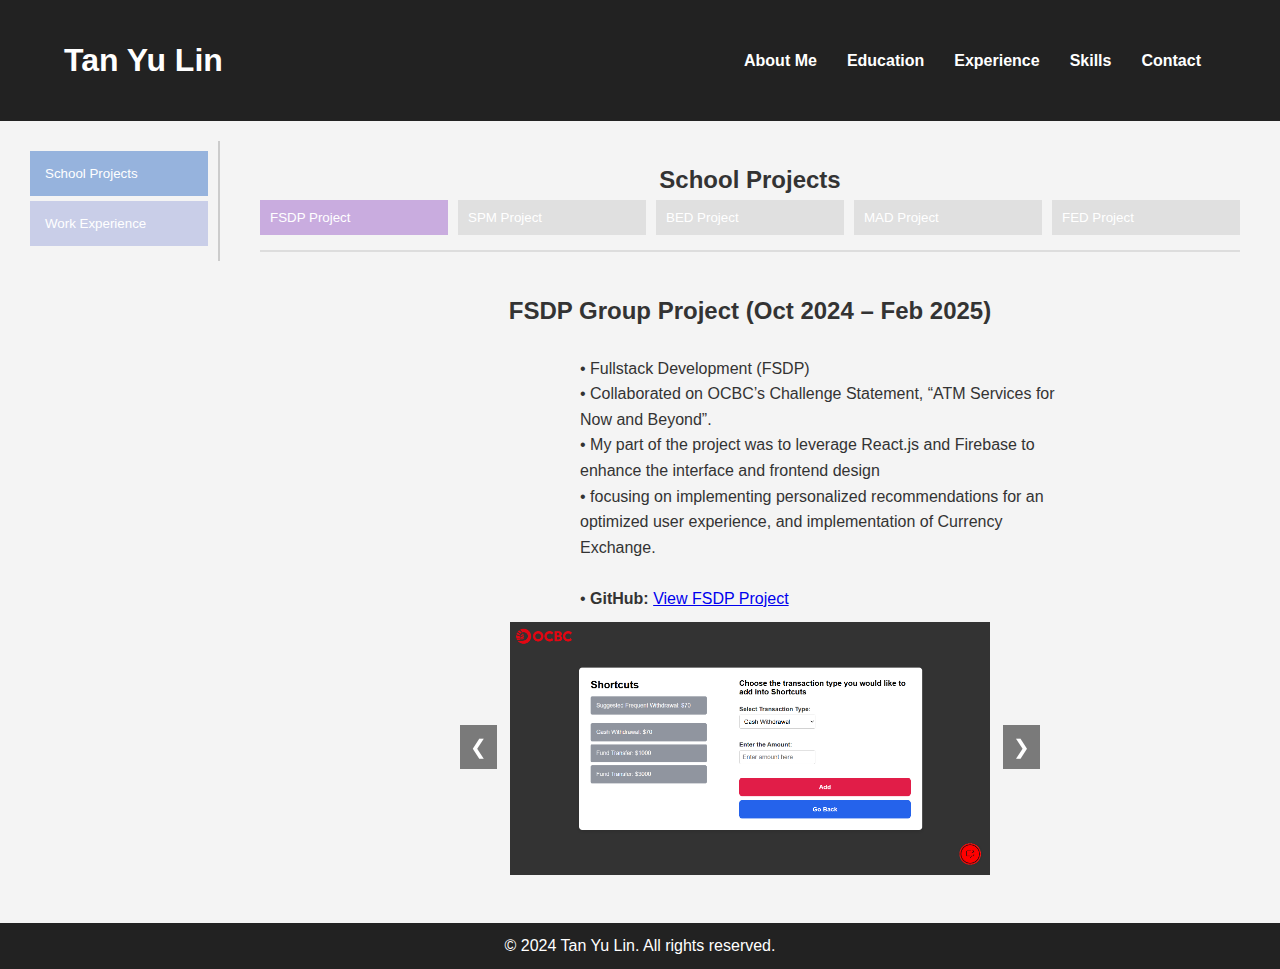
==== experience.html @ 7816051f "more experience push" ====
<!DOCTYPE html>
<html lang="en">
<head>
    <meta charset="UTF-8">
    <meta name="viewport" content="width=device-width, initial-scale=1.0">
    <title>Experience - Tan Yu Lin</title>
    <link rel="stylesheet" href="style.css">
</head>
<body>
    <header>
        <div class="container">
            <h1>Tan Yu Lin</h1>
            <nav>
                <ul>
                    <li><a href="index.html#about">About Me</a></li>
                    <li><a href="index.html#education">Education</a></li>
                    <li><a href="experience.html" class="active">Experience</a></li>
                    <li><a href="index.html#skills">Skills</a></li>
                    <li><a href="index.html#contact">Contact</a></li>
                </ul>
            </nav>
        </div>
    </header>

    <section class="experience-container">
        <!-- Left Side Vertical Tabs -->
        <div class="sidebar">
            <button class="tab-button active" onclick="openMainTab('school-projects-tab')">School Projects</button>
            <button class="tab-button" onclick="openMainTab('work-experience-tab')">Work Experience</button>
        </div>

        <!-- Content Area -->
        <div class="content">
            <!-- SCHOOL PROJECTS SECTION -->
            <div id="school-projects-tab" class="main-tab-content active">
                <h2>School Projects</h2>
                <div class="sub-sidebar">
                    <button class="sub-tab-button active" onclick="showProject('fsdp', this)">FSDP Project</button>
                    <button class="sub-tab-button" onclick="showProject('spm', this)">SPM Project</button>
                    <button class="sub-tab-button" onclick="showProject('bed', this)">BED Project</button>
                    <button class="sub-tab-button" onclick="showProject('mad', this)">MAD Project</button>
                    <button class="sub-tab-button" onclick="showProject('fed', this)">FED Project</button>
                </div>

                <div class="project-details">
                    <div id="fsdp" class="project-content">
                        <h2>FSDP Group Project (Oct 2024 – Feb 2025)</h2><br>
                        <p>• Fullstack Development (FSDP)</p>
                        <p>• Collaborated on OCBC’s Challenge Statement, “ATM Services for Now and Beyond”.</p>
                        <p>• My part of the 
                            project was to leverage React.js and Firebase to enhance the interface and frontend design</p>
                        <p>• focusing on implementing personalized recommendations for an optimized user experience, and implementation of Currency Exchange.</p><br>
                        <p>• <strong>GitHub:</strong> <a href="https://github.com/chuaqian/FSDP-Project-Group-D">View FSDP Project</a></p>
                        <div id="image-slider" class="slider">
                            <img id="project-image" src="ocbc1.png" alt="FSDP Project Screenshot">
                            <button id="prev-btn" onclick="prevImage()">&#10094;</button>
                            <button id="next-btn" onclick="nextImage()">&#10095;</button>
                        </div>                        
                    </div>

                    <div id="spm" class="project-content hidden">
                        <h2>SPM Group Project (Jun – Aug 2024)</h3><br>
                        <p>• Software Project Management (SPM)</p>
                        <p>• Developed a city-building game using C#.</p>
                        <p>• Used the Scrum framework to manage tasks and conduct sprints.</p>
                        <p>• Contributed to game design, coding, and troubleshooting.</p><br>
                        <p>• <strong>GitHub:</strong> <a href="https://github.com/cottcandy/SPM_Assignment">View SPM Project</a></p>
                        <div id="spm-slider" class="slider">
                            <img id="spm-project-image" src="spm.png" alt="SPM Project Screenshot">
                            <button id="prev-spm-btn" onclick="prevSpmImage()">&#10094;</button>
                            <button id="next-spm-btn" onclick="nextSpmImage()">&#10095;</button>
                        </div>
                    </div>

                    <div id="bed" class="project-content hidden">
                        <h2>BED Group Project (Jun – Aug 2024)</h3><br>
                        <p>• Back-End Development (BED)</p>
                        <p>• Designed and built a volunteer website using HTML, CSS, JavaScript, and SQL.</p>
                        <p>• Handled front-end and back-end development.</p> <br>
                        <p>• <strong>GitHub:</strong> <a href="https://github.com/cottcandy/BED2024Apr_P04_T2">View BED Project</a></p>
                        <div id="bed-slider" class="slider">
                            <img id="bed-project-image" src="bed1.png" alt="BED Project Screenshot">
                            <button id="prev-bed-btn" onclick="prevBedImage()">&#10094;</button>
                            <button id="next-bed-btn" onclick="nextBedImage()">&#10095;</button>
                        </div>
                    </div>

                    <div id="mad" class="project-content hidden">
                        <h2>MAD Group Project (Jun – Aug 2024)</h3><br>
                        <p>• Mobile App Development (MAD) - App name: Heart Comes First</p>
                        <p>• Developed a dating app using Android Studio and Java </p>
                        <p>• Applied key concepts learned in the module to build a functional and engaging user experience.</p>
                        <p>• Chats Function – Implemented real-time messaging using Firebase Firestore, allowing seamless communication between users.</p>
                        <p>• Text-to-Speech Function – Integrated accessibility features to convert text messages into speech for enhanced usability.</p>
                        <p>• Firebase Integration – Utilized Firebase Authentication for secure login and Firebase Firestore for efficient data storage.</p>
                        <p>• Gained hands-on experience in UI/UX design, database management, and Android app development, enhancing both technical and problem-solving skills.</p><br>
                        <p>• <strong>GitHub:</strong> <a href="https://github.com/nevawins/MAD24_P02_Team4">View MAD Project</a></p>
                        <div id="mad-slider" class="slider">
                            <img id="mad-project-image" src="mad1.png" alt="MAD Project Screenshot">
                            <button id="prev-mad-btn" onclick="prevMadImage()">&#10094;</button>
                            <button id="next-mad-btn" onclick="nextMadImage()">&#10095;</button>
                        </div>
                    </div>

                    <div id="fed" class="project-content hidden">
                        <h2>FED Group Project (Jun – Aug 2024)</h2><br>
                        <p>• Front-End Development (FED)</p>
                        <p>• Designed and revamped the NP website for open house using HTML, CSS, JavaScript.</p>
                        <p>• Handled front-end development and API.</p> <br>
                        <p>• <strong>GitHub:</strong> <a href="https://github.com/cottcandy/BED2024Apr_P04_T2">View FED Project</a></p>
                        <div id="fed-slider" class="slider">
                            <img id="fed-project-image" src="fed1.png" alt="FED Project Screenshot">
                            <button id="prev-fed-btn" onclick="prevFedImage()">&#10094;</button>
                            <button id="next-fed-btn" onclick="nextFedImage()">&#10095;</button>
                        </div>
                    </div>                    
                </div>
            </div>

            <!-- WORK EXPERIENCE SECTION -->
            <div id="work-experience-tab" class="main-tab-content hidden">
                <h2>Work Experience</h2>
                <div class="job">
                    <h3>McDonald's Service Crew</h3>
                    <p>March 2023 – Present</p>
                    <p>• Provided excellent customer service.</p>
                </div>
                <div class="job">
                    <h3>NTUC Temporary Cashier</h3>
                    <p>Dec 2022 - Jan 2023</p>
                    <p>• Assisted customers with checkout.</p>
                </div>
            </div>
        </div>
    </section>

    <footer>
        <p>© 2024 Tan Yu Lin. All rights reserved.</p>
    </footer>

    <script>
        const images = ["ocbc1.png", "ocbc2.png", "ocbc3.png"];
        let currentImageIndex = 0;

        function showImage(index) {
            document.getElementById("project-image").src = images[index];
        }

        function prevImage() {
            currentImageIndex = (currentImageIndex - 1 + images.length) % images.length;
            showImage(currentImageIndex);
        }

        function nextImage() {
            currentImageIndex = (currentImageIndex + 1) % images.length;
            showImage(currentImageIndex);
        }

        // BED Images Navigation
        const bedImages = ["bed1.png", "bed2.png", "bed3.png"];
        let currentBedImageIndex = 0;

        function showBedImage(index) {
            document.getElementById("bed-project-image").src = bedImages[index];
        }

        function prevBedImage() {
            currentBedImageIndex = (currentBedImageIndex - 1 + bedImages.length) % bedImages.length;
            showBedImage(currentBedImageIndex);
        }

        function nextBedImage() {
            currentBedImageIndex = (currentBedImageIndex + 1) % bedImages.length;
            showBedImage(currentBedImageIndex);
        }

        // SPM Images Navigation
        const spmImages = ["spm.png","spm2.png"];
        let currentSpmImageIndex = 0;

        function showSpmImage(index) {
            document.getElementById("spm-project-image").src = spmImages[index];
        }

        function prevSpmImage() {
            currentSpmImageIndex = (currentSpmImageIndex - 1 + spmImages.length) % spmImages.length;
            showSpmImage(currentSpmImageIndex);
        }

        function nextSpmImage() {
            currentSpmImageIndex = (currentSpmImageIndex + 1) % spmImages.length;
            showSpmImage(currentSpmImageIndex);
        }

        // MAD Images Navigation
        const madImages = ["mad1.png", "mad2.png"];
        let currentMadImageIndex = 0;

        function showMadImage(index) {
            document.getElementById("mad-project-image").src = madImages[index];
        }

        function prevMadImage() {
            currentMadImageIndex = (currentMadImageIndex - 1 + madImages.length) % madImages.length;
            showMadImage(currentMadImageIndex);
        }

        function nextMadImage() {
            currentMadImageIndex = (currentMadImageIndex + 1) % madImages.length;
            showMadImage(currentMadImageIndex);
        }

        // FED Images Navigation
        const fedImages = ["fed1.png", "fed2.png", "fed3.png", "fed4.png"]; // Add all FED images here
        let currentFedImageIndex = 0;

        function showFedImage(index) {
            document.getElementById("fed-project-image").src = fedImages[index];
        }

        function prevFedImage() {
            currentFedImageIndex = (currentFedImageIndex - 1 + fedImages.length) % fedImages.length;
            showFedImage(currentFedImageIndex);
        }

        function nextFedImage() {
            currentFedImageIndex = (currentFedImageIndex + 1) % fedImages.length;
            showFedImage(currentFedImageIndex);
        }

        function openMainTab(tabId) {
            // Hide all main tab content
            document.querySelectorAll('.main-tab-content').forEach(tab => tab.classList.add('hidden'));
    
            // Show selected tab
            document.getElementById(tabId).classList.remove('hidden');
    
            // Remove 'active' class from all main tab buttons
            document.querySelectorAll('.tab-button').forEach(btn => btn.classList.remove('active'));
    
            // Add 'active' class to clicked tab button
            event.currentTarget.classList.add('active');
        }
    
        function showProject(projectId, button) {
            // Hide all project content
            document.querySelectorAll('.project-content').forEach(project => project.classList.add('hidden'));

            // Show selected project
            document.getElementById(projectId).classList.remove('hidden');

            // Remove 'active' from all sub-tab buttons
            document.querySelectorAll('.sub-tab-button').forEach(btn => btn.classList.remove('active'));

            // Add 'active' to clicked sub-tab button
            button.classList.add('active');
        }

    
        // Ensure first project is shown on page load
        document.addEventListener("DOMContentLoaded", function () {
            document.querySelectorAll('.project-content').forEach(project => project.classList.add('hidden'));
            document.getElementById("fsdp").classList.remove("hidden"); // Show default project
            document.querySelector(".sub-tab-button").classList.add("active"); // Ensure first button is active
        });

    </script>
    
</body>
</html>
---- style.css ----
* {
    margin: 0;
    padding: 0;
    box-sizing: border-box;
    font-family: Arial, sans-serif;
}

body {
    background: #f4f4f4;
    color: #333;
    line-height: 1.6;
}

.container {
    width: 90%;
    margin: 0 auto;
    display: flex;
    justify-content: space-between;
    align-items: center;
    padding: 20px 0;
}

header {
    background: #222;
    color: white;
    padding: 15px 0;
    position: sticky;
    top: 0;
    width: 100%;
}

nav ul {
    list-style: none;
    display: flex;
}

nav ul li {
    margin: 0 15px;
}

nav ul li a {
    color: white;
    text-decoration: none;
    font-weight: bold;
}

.hero {
    text-align: center; 
    padding: 50px 20px;
    background-color: #d2e2f2;
}

.hero-img {
    width: 150px; 
    height: 150px; 
    border-radius: 50%; 
    object-fit: cover; 
    border: 4px solid #283f5a; 
    box-shadow: 0 4px 8px rgba(19, 23, 57, 0.2); 
    margin-bottom: 20px; 
}


.btn {
    display: inline-block;
    padding: 10px 20px;
    background: white;
    color: #11151a;
    text-decoration: none;
    margin-top: 10px;
}

section {
    padding: 50px 20px;
    text-align: center;
}

.project, .edu, .job {
    background: white;
    padding: 20px;
    margin: 10px;
    border-radius: 5px;
}

form input, form textarea {
    width: 80%;
    padding: 10px;
    margin: 10px 0;
    border: 1px solid #ccc;
    border-radius: 5px;
}

button {
    background: #93bdea;
    color: white;
    padding: 10px 20px;
    border: none;
    cursor: pointer;
}

footer {
    text-align: center;
    padding: 20px;
    background: #222;
    color: white;
}

.project p{
    text-align: left;
}

.project h3{
    text-align: left;
    font-weight: 750;
}


html, body {
    height: 100%;
    margin: 0;
    display: flex;
    flex-direction: column;
}

.experience-container {
    display: flex;
    align-items: flex-start; /* Aligns items to start to avoid overlapping */
    gap: 20px;
    padding: 20px;
}

/* Footer Styling */
footer {
    text-align: center;
    background: #222;
    color: white;
    padding: 10px;
    width: 100%;
    margin-top: auto; /* Ensures footer stays at the bottom */
}

/* Sidebar for Main Tabs */
.sidebar {
    width: 200px;
    display: flex;
    flex-direction: column;
    border-right: 2px solid #ccc;
    padding: 10px;
    flex-shrink: 0;
}

.tab-button {
    padding: 15px;
    text-align: left;
    background: #c9cee8;
    border: none;
    cursor: pointer;
    width: 100%;
    margin-bottom: 5px;
}

.tab-button.active {
    background: #96b3dd;
    color: white;
}

/* Content Area */
.content {
    padding: 20px;
    flex-grow: 1;
}

/* Sub-Sidebar for School Projects */
.sub-sidebar {
    display: flex;
    gap: 10px;
    margin-bottom: 10px; /* Reduce unnecessary spacing */
    padding-bottom: 10px; /* Ensures spacing without making a big gap */
    border-bottom: 2px solid #ddd; /* Optional: Adds a subtle separator */
}

.sub-tab-button {
    padding: 10px;
    text-align: left;
    background: #e0e0e0;
    border: none;
    cursor: pointer;
    width: 100%;
    margin-bottom: 5px;
}

.sub-tab-button.active {
    background: #c9acdf;
    color: white;
}

/* Project Details */
.project-details {
    margin-top: 0; /* Remove any default margin */
    padding-top: 10px; /* Minimal padding */
    clear: both;
}

.project-content.hidden {
    display: none;
}

.project-content img {
    max-width: 80%;
    height: auto;
    margin-top: 10px;
}

.project-content {
    margin-top: 10px;
    padding-top: 10px;
}

.project-content p {
    text-align: left;
    margin-left: 320px;
    width: 500px;
}


/* Hide Elements */
.hidden {
    display: none;
}

/* Container for the image slider */
#image-slider, #bed-slider, #spm-slider, #mad-slider, #fed-slider{
    position: relative; /* Allows absolute positioning of the buttons */
    width: 100%; /* Ensure the container takes up the full width */
    max-width: 600px; /* Optional: restrict the maximum width of the image slider */
    margin: 0 auto; /* Center the slider horizontally */
}

/* Style the previous and next buttons */
#prev-btn, #next-btn, #prev-bed-btn, #next-bed-btn, #prev-spm-btn, #next-spm-btn, #next-mad-btn, #prev-mad-btn, #prev-fed-btn, #next-fed-btn{
    position: absolute; /* Position the buttons inside the image container */
    top: 50%; /* Vertically center the buttons */
    transform: translateY(-50%); /* Adjust for exact vertical centering */
    background-color: rgba(0, 0, 0, 0.5); /* Semi-transparent background */
    color: white;
    border: none;
    padding: 10px;
    font-size: 20px;
    cursor: pointer;
    z-index: 1; /* Ensure the buttons are above the image */
}

#prev-btn, #prev-bed-btn, #prev-spm-btn, #prev-mad-btn, #prev-fed-btn {
    left: 10px; /* Position on the left */
}

#next-btn, #next-bed-btn, #next-spm-btn, #next-mad-btn, #next-fed-btn {
    right: 10px; 
}

#prev-btn:hover,#prev-bed-btn, #next-bed-btn, #prev-spm-btn, #next-spm-btn, #next-mad-btn, #prev-mad-btn,#prev-fed-btn, #next-fed-btn, #next-btn:hover {
    background-color: rgba(0, 0, 0, 0.8); /* Darker background on hover */
}
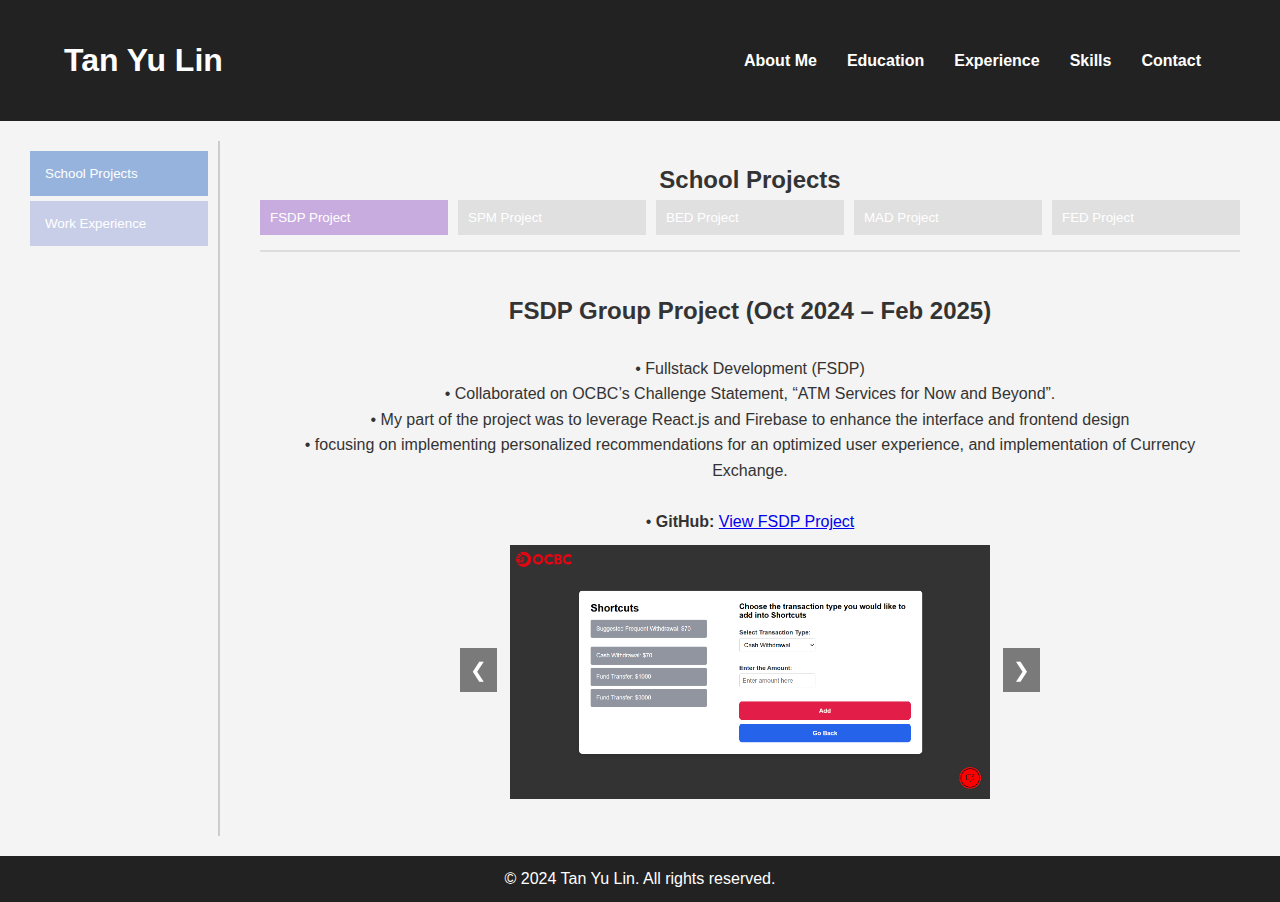
==== commit 4b5d6d53: "mobile view update" ====
--- a/experience.html
+++ b/experience.html
@@ -9,6 +9,7 @@
 <body>
     <header>
         <div class="container">
+            <div class="hamburger-menu" onclick="toggleMenu()">&#9776;</div>
             <h1>Tan Yu Lin</h1>
             <nav>
                 <ul>
@@ -22,6 +23,18 @@
         </div>
     </header>
 
+    <!-- Sidebar Menu for Mobile -->
+    <div id="sidebar1" class="sidebar1">
+        <button class="close-btn" onclick="toggleMenu()">×</button>
+        <ul>
+            <li><a href="index.html#about" onclick="toggleMenu()">About Me</a></li>
+            <li><a href="index.html#education" onclick="toggleMenu()">Education</a></li>
+            <li><a href="experience.html" onclick="toggleMenu()">Experience</a></li>
+            <li><a href="index.html#skills" onclick="toggleMenu()">Skills</a></li>
+            <li><a href="index.html#contact" onclick="toggleMenu()">Contact</a></li>
+        </ul>
+    </div>
+
     <section class="experience-container">
         <!-- Left Side Vertical Tabs -->
         <div class="sidebar">
@@ -34,7 +47,7 @@
             <!-- SCHOOL PROJECTS SECTION -->
             <div id="school-projects-tab" class="main-tab-content active">
                 <h2>School Projects</h2>
-                <div class="sub-sidebar">
+                <div class="sub-sidebar" id="sub-sidebar">                    
                     <button class="sub-tab-button active" onclick="showProject('fsdp', this)">FSDP Project</button>
                     <button class="sub-tab-button" onclick="showProject('spm', this)">SPM Project</button>
                     <button class="sub-tab-button" onclick="showProject('bed', this)">BED Project</button>
@@ -228,6 +241,16 @@
             showFedImage(currentFedImageIndex);
         }
 
+        // hamburger function
+        function toggleMenu() {
+            let sidebar1 = document.getElementById("sidebar1");
+            if (sidebar1.style.left === "0px") {
+                sidebar1.style.left = "-250px";
+            } else {
+                sidebar1.style.left = "0px";
+            }
+        }
+
         function openMainTab(tabId) {
             // Hide all main tab content
             document.querySelectorAll('.main-tab-content').forEach(tab => tab.classList.add('hidden'));
--- a/style.css
+++ b/style.css
@@ -82,14 +82,6 @@
     border-radius: 5px;
 }
 
-form input, form textarea {
-    width: 80%;
-    padding: 10px;
-    margin: 10px 0;
-    border: 1px solid #ccc;
-    border-radius: 5px;
-}
-
 button {
     background: #93bdea;
     color: white;
@@ -124,7 +116,8 @@
 
 .experience-container {
     display: flex;
-    align-items: flex-start; /* Aligns items to start to avoid overlapping */
+    flex-direction: row;  /* Default: horizontal layout */
+    justify-content: space-between;
     gap: 20px;
     padding: 20px;
 }
@@ -199,6 +192,8 @@
     margin-top: 0; /* Remove any default margin */
     padding-top: 10px; /* Minimal padding */
     clear: both;
+    width: 100%;  /* Full width for project content */
+    padding: 10px; /* Add padding for mobile */
 }
 
 .project-content.hidden {
@@ -217,9 +212,9 @@
 }
 
 .project-content p {
-    text-align: left;
-    margin-left: 320px;
-    width: 500px;
+    text-align: center;
+    width: 100%;
+    margin-left: 0;
 }
 
 
@@ -262,3 +257,126 @@
     background-color: rgba(0, 0, 0, 0.8); /* Darker background on hover */
 }
 
+/* Hide the hamburger menu on larger screens */
+.hamburger-menu {
+    display: none;
+    font-size: 30px;
+    cursor: pointer;
+}
+
+/* Sidebar menu styling */
+.sidebar1 {
+    display: none;
+    position: fixed;
+    top: 0;
+    left: -250px;
+    width: 250px;
+    height: 100%;
+    background-color: #333;
+    color: white;
+    padding-top: 20px;
+    transition: left 0.3s ease-in-out;
+}
+
+.sidebar1 ul {
+    list-style: none;
+    padding: 0;
+}
+
+.sidebar1 ul li {
+    padding: 15px;
+}
+
+.sidebar1 ul li a {
+    color: white;
+    text-decoration: none;
+    display: block;
+}
+
+.sidebar1 .close-btn {
+    font-size: 25px;
+    background: none;
+    color: white;
+    border: none;
+    padding: 10px;
+    text-align: left;
+    width: 100%;
+    cursor: pointer;
+}
+
+/* Media query for iPhones and smaller screens */
+@media screen and (max-width: 768px) {
+    header {
+        padding: 10px 0; /* Make navbar thinner */
+    }
+    .container {
+        display: flex;
+        align-items: center;
+        justify-content: flex-start;
+    }
+
+    nav ul {
+        display: none; /* Hide navigation links */
+    }
+
+    .hamburger-menu {
+        display: block; /* Show hamburger menu */
+        order: -1; /* Move to the left */
+        cursor: pointer;
+        margin-right: 10px;
+    }
+
+    .container h1 {
+        font-size: 18px; /* Reduce the size of "Tan Yu Lin" */
+        margin-left: 10px;
+    }
+
+    .sidebar1 {
+        display: block;
+        position: fixed;
+        left: -250px;
+        top: 0;
+        width: 250px;
+        height: 100%;
+        background-color: #333;
+        transition: left 0.3s ease;
+    }
+
+    /* Ensure container takes full width and prevents overflow */
+    .experience-container {
+        flex-direction: column;  /* Stack the sidebar and content vertically */
+        padding: 20px;
+        gap: 10px;
+    }
+
+     /* Sidebar Styles */
+     .sidebar {
+        width: 100%;  /* Make sidebar full-width on mobile */
+        display: flex;
+        flex-direction: column;
+        align-items: flex-start;
+        gap: 10px;
+    }
+
+    /* Adjust project content */
+    .project-details {
+        width: 100%;  /* Full width for project content */
+        margin-top: 20px;
+    }
+    .project-content p{
+        margin-left: 0; /* Remove left margin for mobile */
+        width: 100%;
+    }
+    
+    /* Disable horizontal overflow */
+    body, html {
+        overflow-x: hidden;
+    }
+
+    /* Make sure images and content are responsive */
+    .slider img {
+        width: 100%;
+        max-width: 100%;
+        height: auto;
+    }
+}
